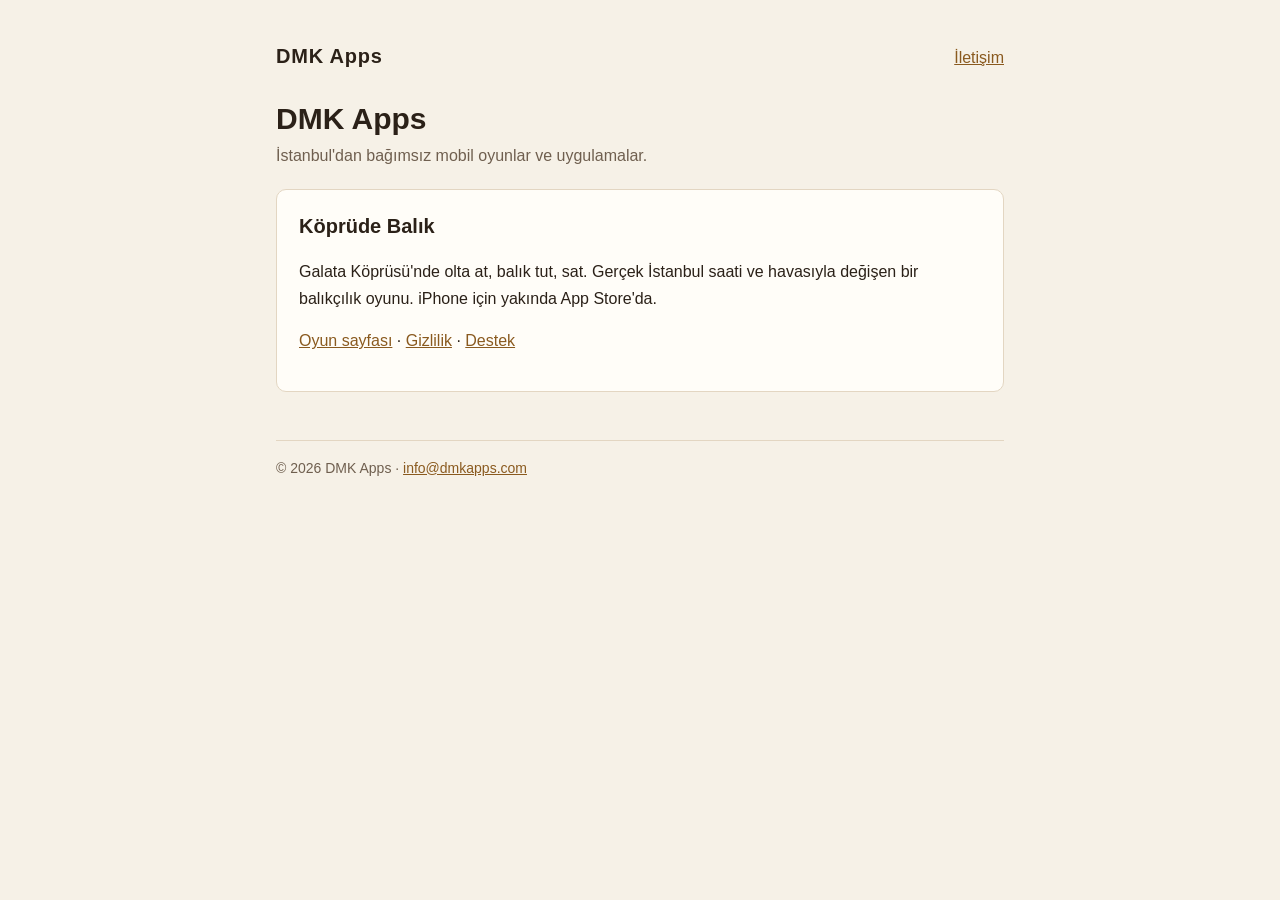
==== index.html @ 44211114 "dmkapps.com: ana sayfa, Köprüde Balık sayfası, gizlilik politikası (KVKK), destek, app-ads.txt Co-Au" ====
<!doctype html>
<html lang="tr">
<head>
<meta charset="utf-8">
<meta name="viewport" content="width=device-width, initial-scale=1">
<title>DMK Apps</title>
<meta name="description" content="DMK Apps: bağımsız mobil oyunlar ve uygulamalar.">
<link rel="stylesheet" href="/stil.css">
</head>
<body>
<main>
<header><a class="logo" href="/">DMK Apps</a><nav><a href="mailto:info@dmkapps.com">İletişim</a></nav></header>
<h1>DMK Apps</h1>
<p class="alt">İstanbul'dan bağımsız mobil oyunlar ve uygulamalar.</p>

<div class="kart">
<h2 style="margin-top:0">Köprüde Balık</h2>
<p>Galata Köprüsü'nde olta at, balık tut, sat. Gerçek İstanbul saati ve havasıyla değişen bir balıkçılık oyunu. iPhone için yakında App Store'da.</p>
<p><a href="/koprudebalik/">Oyun sayfası</a> · <a href="/koprudebalik/gizlilik/">Gizlilik</a> · <a href="/koprudebalik/destek/">Destek</a></p>
</div>

<footer>© 2026 DMK Apps · <a href="mailto:info@dmkapps.com">info@dmkapps.com</a></footer>
</main>
</body>
</html>
---- stil.css ----
:root{--zemin:#f6f1e7;--kart:#fffdf8;--yazi:#2b2118;--soluk:#6f5f4f;--vurgu:#8a5a1f;--cizgi:#e3d6c2}
@media (prefers-color-scheme:dark){:root{--zemin:#17120d;--kart:#211a13;--yazi:#efe4d2;--soluk:#b4a48f;--vurgu:#d9a55a;--cizgi:#3a2e22}}
*{box-sizing:border-box}
body{margin:0;background:var(--zemin);color:var(--yazi);font:16px/1.65 -apple-system,BlinkMacSystemFont,"Segoe UI",Roboto,sans-serif}
main{max-width:760px;margin:0 auto;padding:40px 16px 64px}
header{display:flex;justify-content:space-between;align-items:baseline;gap:12px;flex-wrap:wrap;margin-bottom:28px}
header a.logo{font-weight:800;letter-spacing:.04em;text-decoration:none;color:var(--yazi);font-size:20px}
nav a{margin-left:14px}
a{color:var(--vurgu)}
h1{font-size:30px;line-height:1.2;margin:0 0 6px}
h2{font-size:20px;margin:32px 0 8px}
h3{font-size:17px;margin:20px 0 4px}
.alt{color:var(--soluk);margin:0 0 20px}
.kart{background:var(--kart);border:1px solid var(--cizgi);border-radius:10px;padding:20px 22px;margin:16px 0}
ul{padding-left:20px}
footer{margin-top:48px;padding-top:16px;border-top:1px solid var(--cizgi);color:var(--soluk);font-size:14px}
.dil{font-size:14px;color:var(--soluk)}
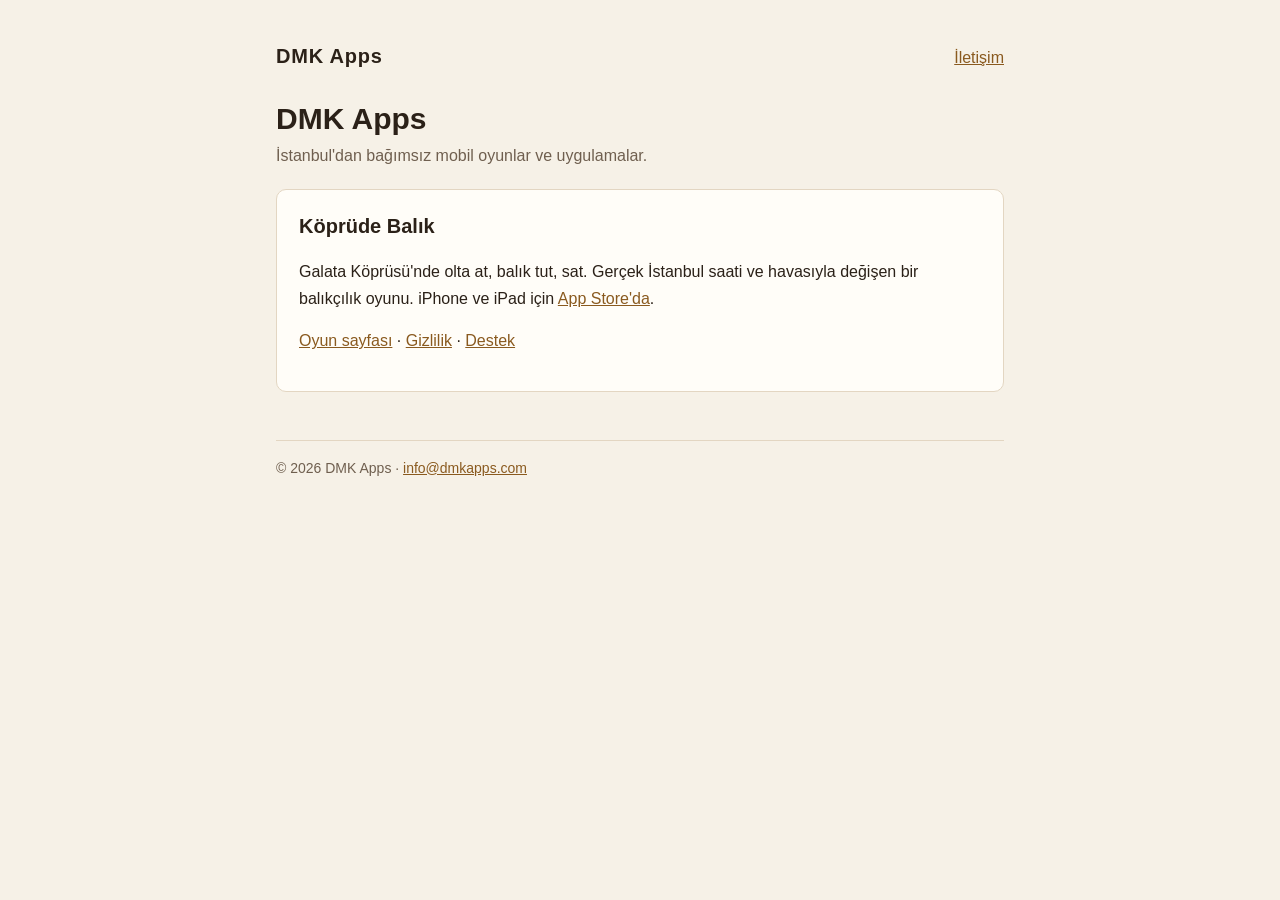
==== commit 9ab436e2: "Köprüde Balık: App Store bağlantısı ve indirme düğmesi Co-Authored-By: Claude Opus 5.5 <noreply@anth" ====
--- a/index.html
+++ b/index.html
@@ -15,7 +15,7 @@
 
 <div class="kart">
 <h2 style="margin-top:0">Köprüde Balık</h2>
-<p>Galata Köprüsü'nde olta at, balık tut, sat. Gerçek İstanbul saati ve havasıyla değişen bir balıkçılık oyunu. iPhone için yakında App Store'da.</p>
+<p>Galata Köprüsü'nde olta at, balık tut, sat. Gerçek İstanbul saati ve havasıyla değişen bir balıkçılık oyunu. iPhone ve iPad için <a href="https://apps.apple.com/tr/app/k%C3%B6pr%C3%BCde-bal%C4%B1k/id6833434635">App Store'da</a>.</p>
 <p><a href="/koprudebalik/">Oyun sayfası</a> · <a href="/koprudebalik/gizlilik/">Gizlilik</a> · <a href="/koprudebalik/destek/">Destek</a></p>
 </div>
 
--- a/stil.css
+++ b/stil.css
@@ -15,3 +15,5 @@
 ul{padding-left:20px}
 footer{margin-top:48px;padding-top:16px;border-top:1px solid var(--cizgi);color:var(--soluk);font-size:14px}
 .dil{font-size:14px;color:var(--soluk)}
+.dugme{display:inline-block;background:var(--vurgu);color:var(--kart);font-weight:700;text-decoration:none;padding:12px 22px;border-radius:10px}
+.dugme:hover{opacity:.9}
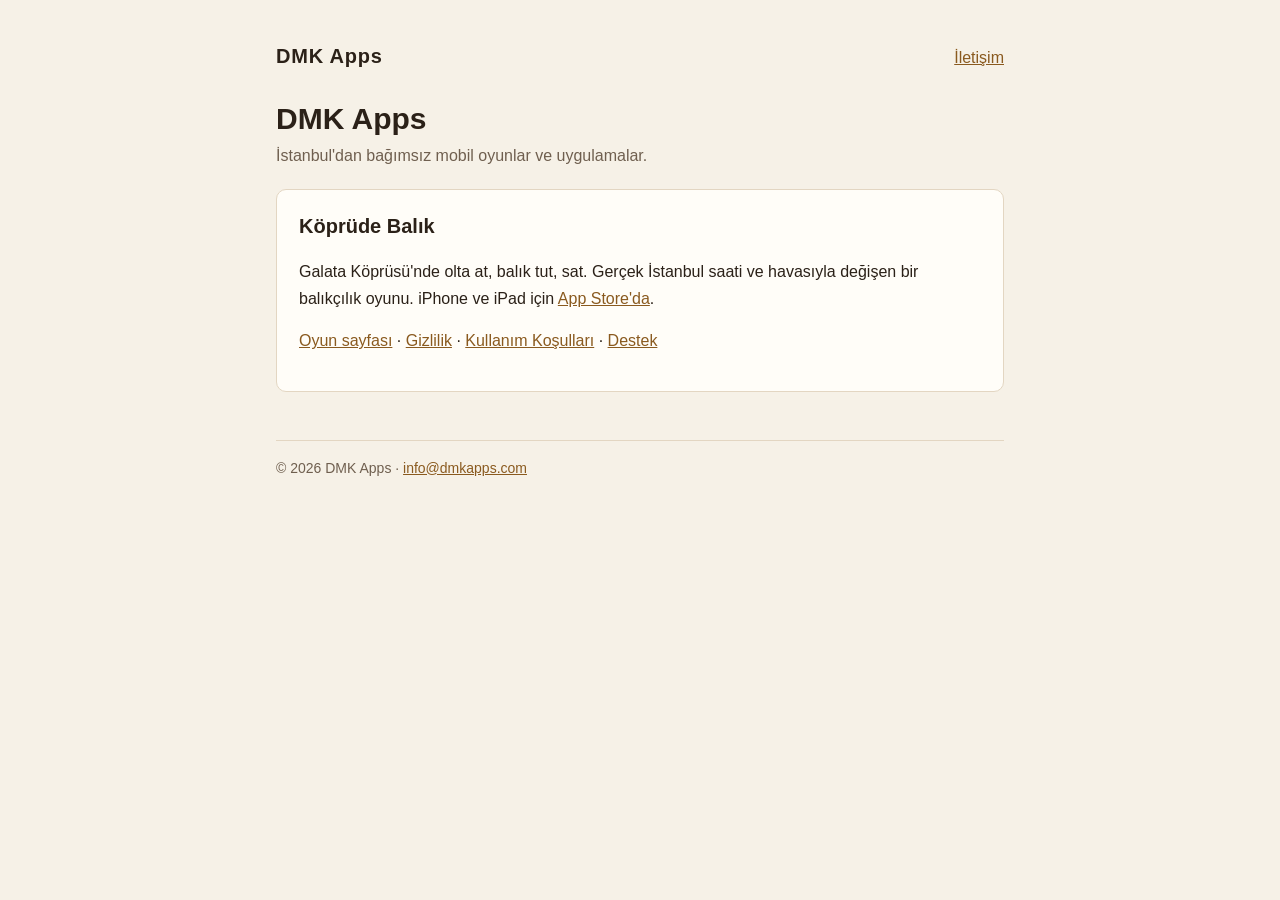
==== commit 13089296: "Köprüde Balık: kullanım koşulları sayfası (taslak) ve bağlantılar Co-Authored-By: Claude Opus 5.5 <n" ====
--- a/index.html
+++ b/index.html
@@ -16,7 +16,7 @@
 <div class="kart">
 <h2 style="margin-top:0">Köprüde Balık</h2>
 <p>Galata Köprüsü'nde olta at, balık tut, sat. Gerçek İstanbul saati ve havasıyla değişen bir balıkçılık oyunu. iPhone ve iPad için <a href="https://apps.apple.com/tr/app/k%C3%B6pr%C3%BCde-bal%C4%B1k/id6833434635">App Store'da</a>.</p>
-<p><a href="/koprudebalik/">Oyun sayfası</a> · <a href="/koprudebalik/gizlilik/">Gizlilik</a> · <a href="/koprudebalik/destek/">Destek</a></p>
+<p><a href="/koprudebalik/">Oyun sayfası</a> · <a href="/koprudebalik/gizlilik/">Gizlilik</a> · <a href="/koprudebalik/kosullar/">Kullanım Koşulları</a> · <a href="/koprudebalik/destek/">Destek</a></p>
 </div>
 
 <footer>© 2026 DMK Apps · <a href="mailto:info@dmkapps.com">info@dmkapps.com</a></footer>
